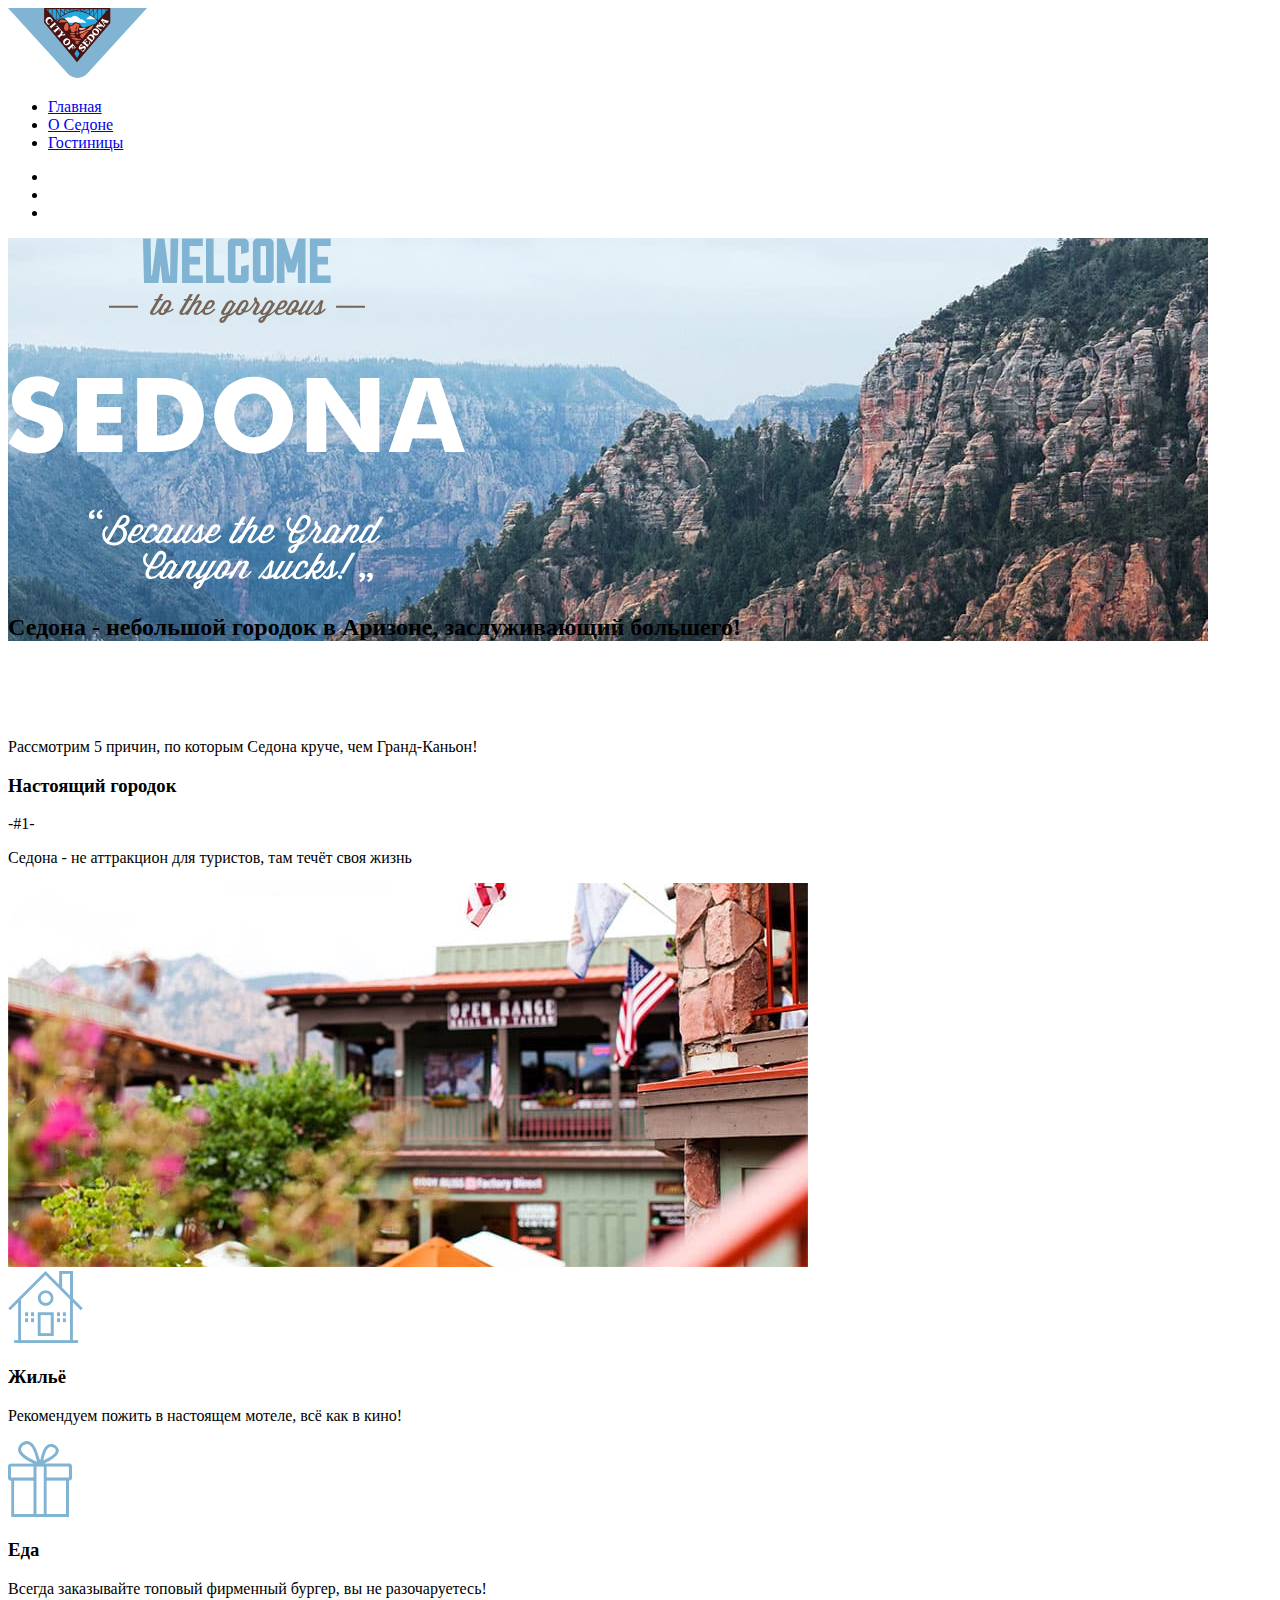
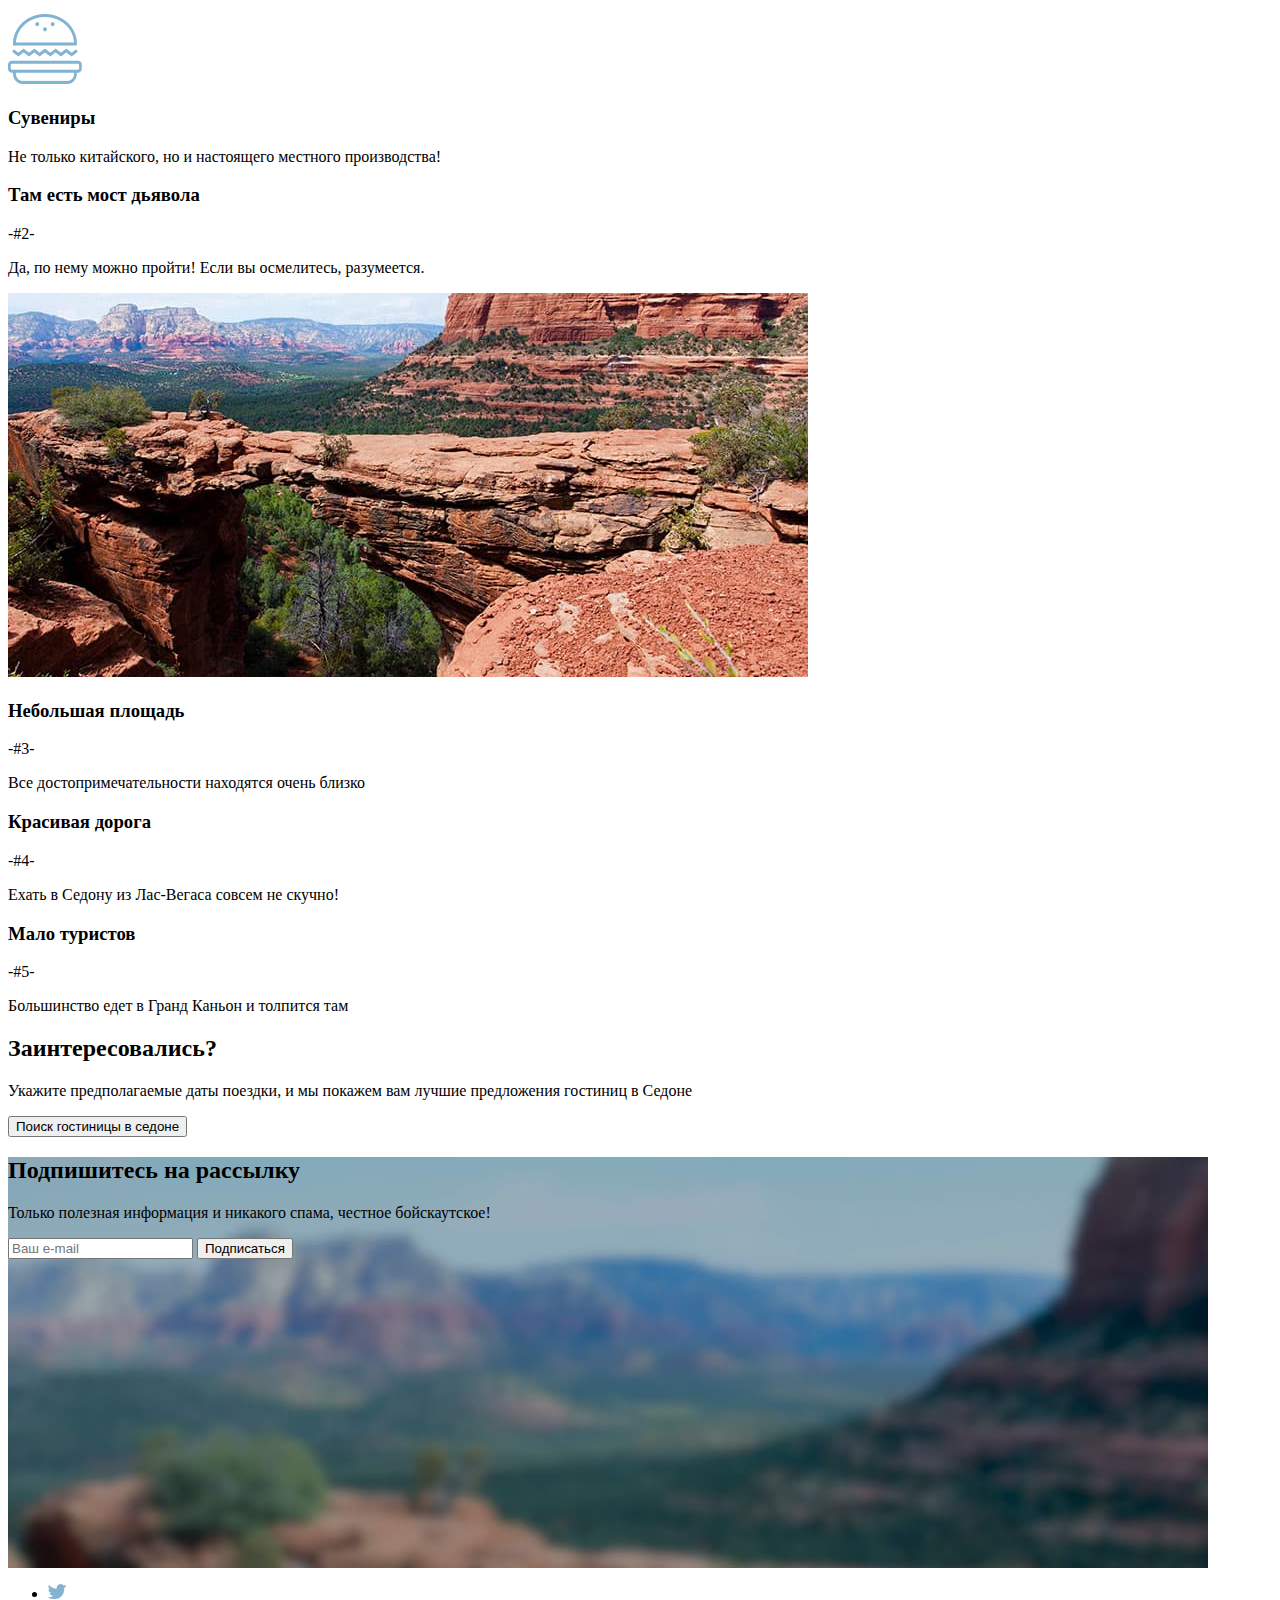
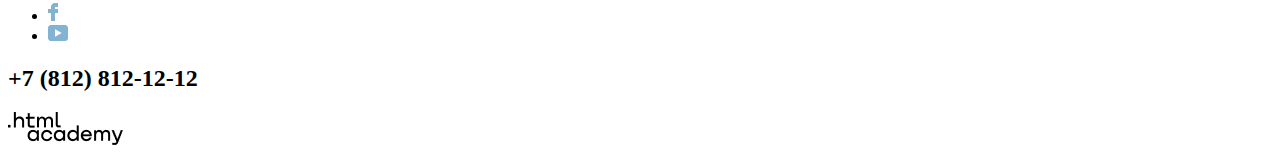
==== 4/index.html @ 3698a3ea ":heavy_check_mark: Сборка #4" ====
<!DOCTYPE html>
<html lang="ru">
  <head>
    <meta charset="utf-8">
    <title>HTML Academy: Седона</title>
    <link rel="stylesheet" href="styles/styles.css">
    <base href="https://htmlacademy-htmlcss.github.io/1938569-sedona-33/4/">
</head>
  <body>
    <header class="page-header">
        <img class="page-header-logo" alt="Логотип City of Sedona" src="/styles/img/logo.svg">
      <nav class="navigation">
        <ul class="navigation-list">
          <li class="navigation-item">
            <a href="index.html">Главная</a>
          </li>
          <li class="navigation-item">
            <a href="about.html">О Седоне</a>
          </li>
          <li class="navigation-item">
            <a href="catalog.html">Гостиницы</a>
          </li>
        </ul>
        <ul class="navigation-list navigation-user">
          <li class="nav-btn search">
            <a href="#">
            <span class="visually-hidden">
              Поиск
            </span>
          </a>
        </li>
        <li class="nav-btn favorite">
          <a href="#">
            <span class="visually-hidden">
              Избранное 12
            </span>
            </a>
          </li>
          <li class="nav-btn want-here">
            <a href="#">
              <span class="visually-hidden">
                Хочу сюда!
              </span>
            </a>
          </li>
        </ul>
      </nav>       
    </header>
    <main class="main-index">
      <section class="main-welcome">
        <img class="welcome-text" alt="Welcome to the gorgeous Sedona" src="styles/img/welcome.svg" width="458" height="352">
        <h1 class="visually-hidden">Welcome to the gorgeous Sedona</h1>
        <h2>Седона - небольшой городок в Аризоне, заслуживающий большего!</h2>
    </section>
    <img class="welcome-divider" alt="" src="styles/img/divider.png">
      <section class="reasons">
        <p>Рассмотрим 5 причин, по которым Седона круче, чем Гранд-Каньон!</h3>
          <article class="reasons-list main-reasons">
            <h3 class="reasons-title">Настоящий городок</h3>
            <p class="reasons-number">-#1-</p>
            <p class="reasons-description">Седона - не аттракцион для туристов, там течёт своя жизнь</p>
            <img class=reasons-image src="/styles/img/photo-1.jpg" alt="Фотография города">
          </article>
          <article class="reasons-list">
            <img class="reasons-icon" alt="Жильё" src="styles/img/icon-1.png">
            <h3 class="reasons-title">Жильё</h3>
            <p class="reasons-description">Рекомендуем пожить в настоящем мотеле, всё как в кино!</p>
          </article>
          <article class="reasons-list">
            <img class="reasons-icon" alt="Жильё" src="styles/img/icon-3.png">
            <h3 class="reasons-title">Еда</h3>
            <p class="reasons-description">Всегда заказывайте топовый фирменный бургер, вы не разочаруетесь!</p>
          </article>
          <article class="reasons-list">
            <img class="reasons-icon" alt="Жильё" src="styles/img/icon-2.png">
            <h3 class="reasons-title">Сувениры</h3>
            <p class="reasons-description">Не только китайского, но и настоящего местного производства!</p>
          </article>
          <article class="reasons-list main-reasons">
            <h3 class="reasons-title">Там есть мост дьявола</h3>
            <p class="reasons-number">-#2-</p>
            <p class="reasons-description">Да, по нему можно пройти! Если вы осмелитесь, разумеется.</p>
            <img class=reasons-image src="/styles/img/photo-2.jpg" alt="Фотография моста дьявола">
          </article>
          <article class="reasons-list">
            <h3 class="reasons-title">Небольшая площадь</h3>
            <p class="reasons-number">-#3-</p>
            <p class="reasons-description">Все достопримечательности находятся очень близко</p>
          </article>
          <article class="reasons-list">
            <h3 class="reasons-title">Красивая дорога</h3>
            <p class="reasons-number">-#4-</p>
            <p class="reasons-description">Ехать в Седону из Лас-Вегаса совсем не скучно!</p>
          </article>
          <article class="reasons-list">
            <h3 class="reasons-title">Мало туристов</h3>
            <p class="reasons-number">-#5-</p>
            <p class="reasons-description">Большинство едет в Гранд Каньон и толпится там</p>
          </article>
      </section>
      <section class="main-search">
        <h2 class="main-search-title">Заинтересовались?</h2>
        <p class="main-search-description">Укажите предполагаемые даты поездки, и мы покажем вам лучшие предложения гостиниц в Седоне</p>
        <button class="main-search-button" type="button"> Поиск гостиницы в седоне </button>
      </section>
      <section class="main-subscribe">
        <h2 class="main-subscribe-title">Подпишитесь на рассылку</h2>
        <p class="main-susbscribe-description">Только полезная информация и никакого спама, честное бойскаутское!</p>
        <form class="main-subscription-form" action="https://echo.htmlacademy.ru/" method="POST">
          <input type="email" id="e-mail" name="e-mail" placeholder="Ваш e-mail">
          <button class="subscribe-button" type="submit">Подписаться</button> 
        </form>
      </section>
    </main>
    <footer class="page-footer">
      <ul class="footer-contacts">
        <li>
        <a href="https://www.facebook.com/htmlacademy"><img class="footer-contacts-link" alt="Наш твиттер" src="/styles/img/social-twitter.png"></a>
        </li>
        <li>
        <a href="https://facebook.com/htmlacademy_ru"><img class="footer-contacts-links" alt="Наш фейсбук" src="/styles/img/social-facebook.png"></a>
        </li>
        <li>
        <a href="https://www.youtube.com/c/HTMLAcademyRUS"><img class="footer-contacts-links" alt="Наш ютуб" src="/styles/img/social-youtube.png"></a>
       </li>
      </ul>
     <div class="footer-number">
        <h2>+7 (812) 812-12-12</h2>
      </div>
      <div class="footer-partnership">
        <a  href="https://www.htmlacademy.ru" class="partnership-logo"><img src="/styles/img/logo_htmlacademy.png" alt="Логотип HTML Academy"></a>
      </div>
    </footer>
  </body>
</html>
---- 4/styles/styles.css ----
.main-welcome{
    background-image:url(/styles/img/index-background.jpg);
    background-repeat: no-repeat;
    width: 1200px;
    height: 485;
    left: 40px;
    top: 65px;
}
.main-subscribe{
    height: 411px;
    left: 40px;
    right: 40px;
    bottom: 120px;
    background-image: url(/styles/img/background.jpg);
    background-repeat: no-repeat;
}
.visually-hidden{
    display: none;
}
.catalog-static{
    background-image: url(/styles/img/catalog/catalog-background\ 1.jpg);
    background-repeat: no-repeat;
    width: 1200px;
    height: 408px;
    left: 40px;
    top: 65px;
}
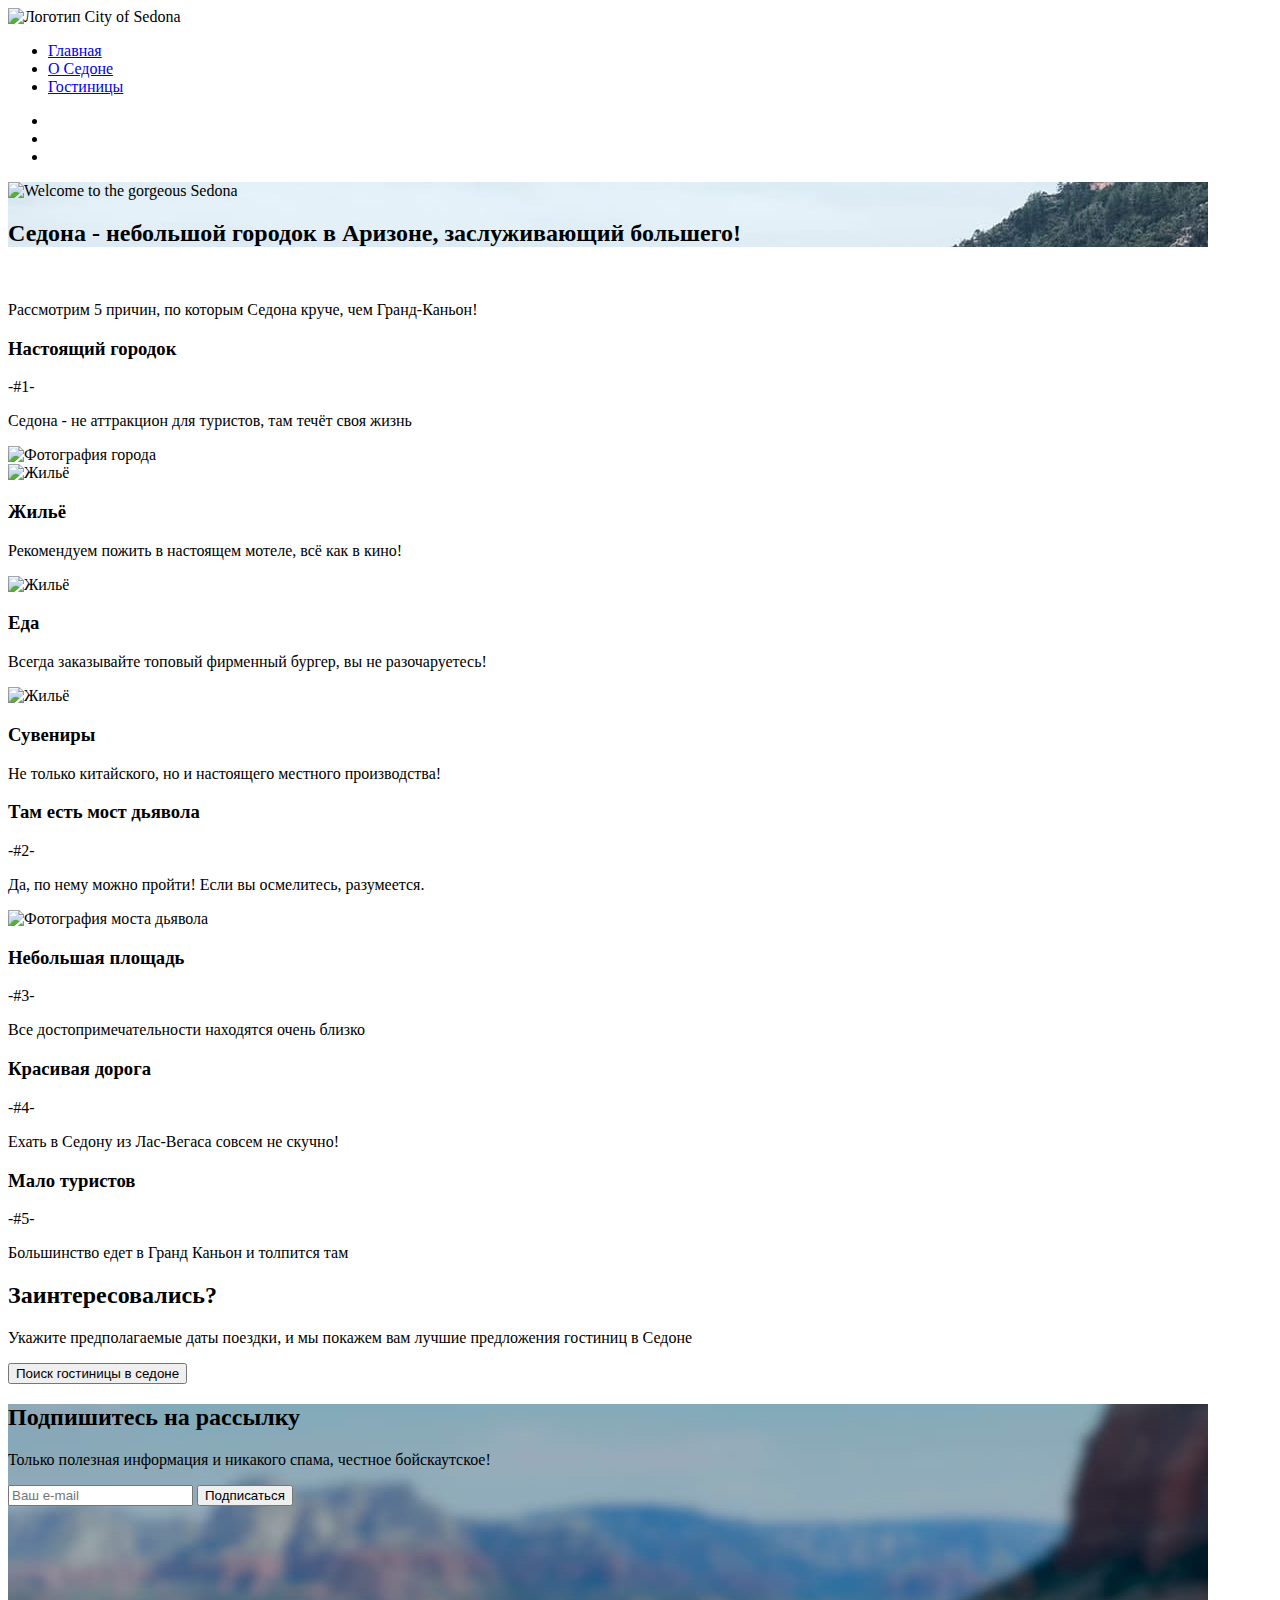
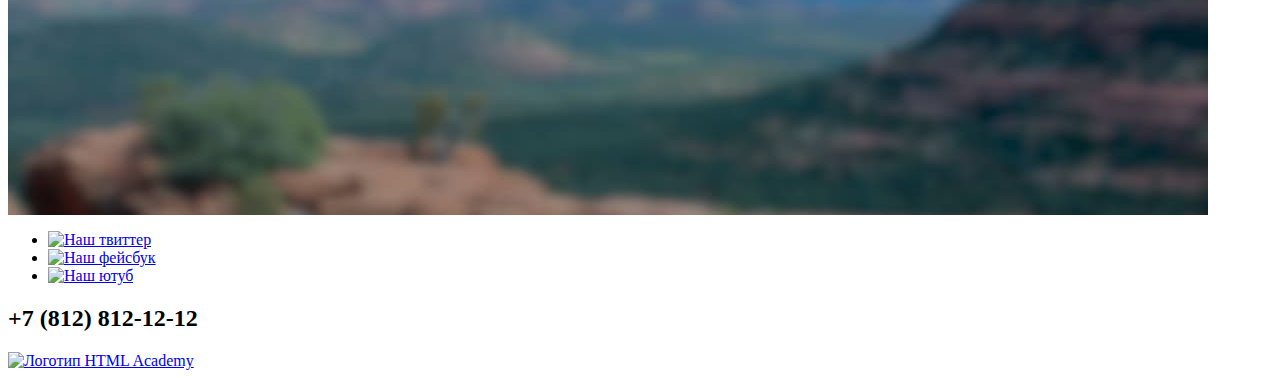
==== commit b0acc805: ":heavy_check_mark: Сборка #4" ====
--- a/4/index.html
+++ b/4/index.html
@@ -8,7 +8,7 @@
 </head>
   <body>
     <header class="page-header">
-        <img class="page-header-logo" alt="Логотип City of Sedona" src="/styles/img/logo.svg">
+        <img class="page-header-logo" alt="Логотип City of Sedona" src="/img/logo.svg">
       <nav class="navigation">
         <ul class="navigation-list">
           <li class="navigation-item">
@@ -48,31 +48,31 @@
     </header>
     <main class="main-index">
       <section class="main-welcome">
-        <img class="welcome-text" alt="Welcome to the gorgeous Sedona" src="styles/img/welcome.svg" width="458" height="352">
+        <img class="welcome-text" alt="Welcome to the gorgeous Sedona" src="/img/welcome.svg" width="458" height="352">
         <h1 class="visually-hidden">Welcome to the gorgeous Sedona</h1>
         <h2>Седона - небольшой городок в Аризоне, заслуживающий большего!</h2>
     </section>
-    <img class="welcome-divider" alt="" src="styles/img/divider.png">
+    <img class="welcome-divider" alt="" src="/img/divider.png">
       <section class="reasons">
         <p>Рассмотрим 5 причин, по которым Седона круче, чем Гранд-Каньон!</h3>
           <article class="reasons-list main-reasons">
             <h3 class="reasons-title">Настоящий городок</h3>
             <p class="reasons-number">-#1-</p>
             <p class="reasons-description">Седона - не аттракцион для туристов, там течёт своя жизнь</p>
-            <img class=reasons-image src="/styles/img/photo-1.jpg" alt="Фотография города">
+            <img class=reasons-image src="/img/photo-1.jpg" alt="Фотография города">
           </article>
           <article class="reasons-list">
-            <img class="reasons-icon" alt="Жильё" src="styles/img/icon-1.png">
+            <img class="reasons-icon" alt="Жильё" src="/img/icon-1.png">
             <h3 class="reasons-title">Жильё</h3>
             <p class="reasons-description">Рекомендуем пожить в настоящем мотеле, всё как в кино!</p>
           </article>
           <article class="reasons-list">
-            <img class="reasons-icon" alt="Жильё" src="styles/img/icon-3.png">
+            <img class="reasons-icon" alt="Жильё" src="/img/icon-3.png">
             <h3 class="reasons-title">Еда</h3>
             <p class="reasons-description">Всегда заказывайте топовый фирменный бургер, вы не разочаруетесь!</p>
           </article>
           <article class="reasons-list">
-            <img class="reasons-icon" alt="Жильё" src="styles/img/icon-2.png">
+            <img class="reasons-icon" alt="Жильё" src="/img/icon-2.png">
             <h3 class="reasons-title">Сувениры</h3>
             <p class="reasons-description">Не только китайского, но и настоящего местного производства!</p>
           </article>
@@ -80,7 +80,7 @@
             <h3 class="reasons-title">Там есть мост дьявола</h3>
             <p class="reasons-number">-#2-</p>
             <p class="reasons-description">Да, по нему можно пройти! Если вы осмелитесь, разумеется.</p>
-            <img class=reasons-image src="/styles/img/photo-2.jpg" alt="Фотография моста дьявола">
+            <img class=reasons-image src="/img/photo-2.jpg" alt="Фотография моста дьявола">
           </article>
           <article class="reasons-list">
             <h3 class="reasons-title">Небольшая площадь</h3>
@@ -115,20 +115,20 @@
     <footer class="page-footer">
       <ul class="footer-contacts">
         <li>
-        <a href="https://www.facebook.com/htmlacademy"><img class="footer-contacts-link" alt="Наш твиттер" src="/styles/img/social-twitter.png"></a>
+        <a href="https://www.facebook.com/htmlacademy"><img class="footer-contacts-link" alt="Наш твиттер" src="/img/social-twitter.png"></a>
         </li>
         <li>
-        <a href="https://facebook.com/htmlacademy_ru"><img class="footer-contacts-links" alt="Наш фейсбук" src="/styles/img/social-facebook.png"></a>
+        <a href="https://facebook.com/htmlacademy_ru"><img class="footer-contacts-links" alt="Наш фейсбук" src="/img/social-facebook.png"></a>
         </li>
         <li>
-        <a href="https://www.youtube.com/c/HTMLAcademyRUS"><img class="footer-contacts-links" alt="Наш ютуб" src="/styles/img/social-youtube.png"></a>
+        <a href="https://www.youtube.com/c/HTMLAcademyRUS"><img class="footer-contacts-links" alt="Наш ютуб" src="/img/social-youtube.png"></a>
        </li>
       </ul>
      <div class="footer-number">
         <h2>+7 (812) 812-12-12</h2>
       </div>
       <div class="footer-partnership">
-        <a  href="https://www.htmlacademy.ru" class="partnership-logo"><img src="/styles/img/logo_htmlacademy.png" alt="Логотип HTML Academy"></a>
+        <a  href="https://www.htmlacademy.ru" class="partnership-logo"><img src="/img/logo_htmlacademy.png" alt="Логотип HTML Academy"></a>
       </div>
     </footer>
   </body>
--- a/4/styles/styles.css
+++ b/4/styles/styles.css
@@ -1,5 +1,5 @@
 .main-welcome{
-    background-image:url(/styles/img/index-background.jpg);
+    background-image:url('/styles/img/index-background.jpg');
     background-repeat: no-repeat;
     width: 1200px;
     height: 485;
@@ -11,14 +11,14 @@
     left: 40px;
     right: 40px;
     bottom: 120px;
-    background-image: url(/styles/img/background.jpg);
+    background-image: url('/styles/img/background.jpg');
     background-repeat: no-repeat;
 }
 .visually-hidden{
     display: none;
 }
 .catalog-static{
-    background-image: url(/styles/img/catalog/catalog-background\ 1.jpg);
+    background-image: url('/styles/img/catalog/catalog-background\ 1.jpg');
     background-repeat: no-repeat;
     width: 1200px;
     height: 408px;
